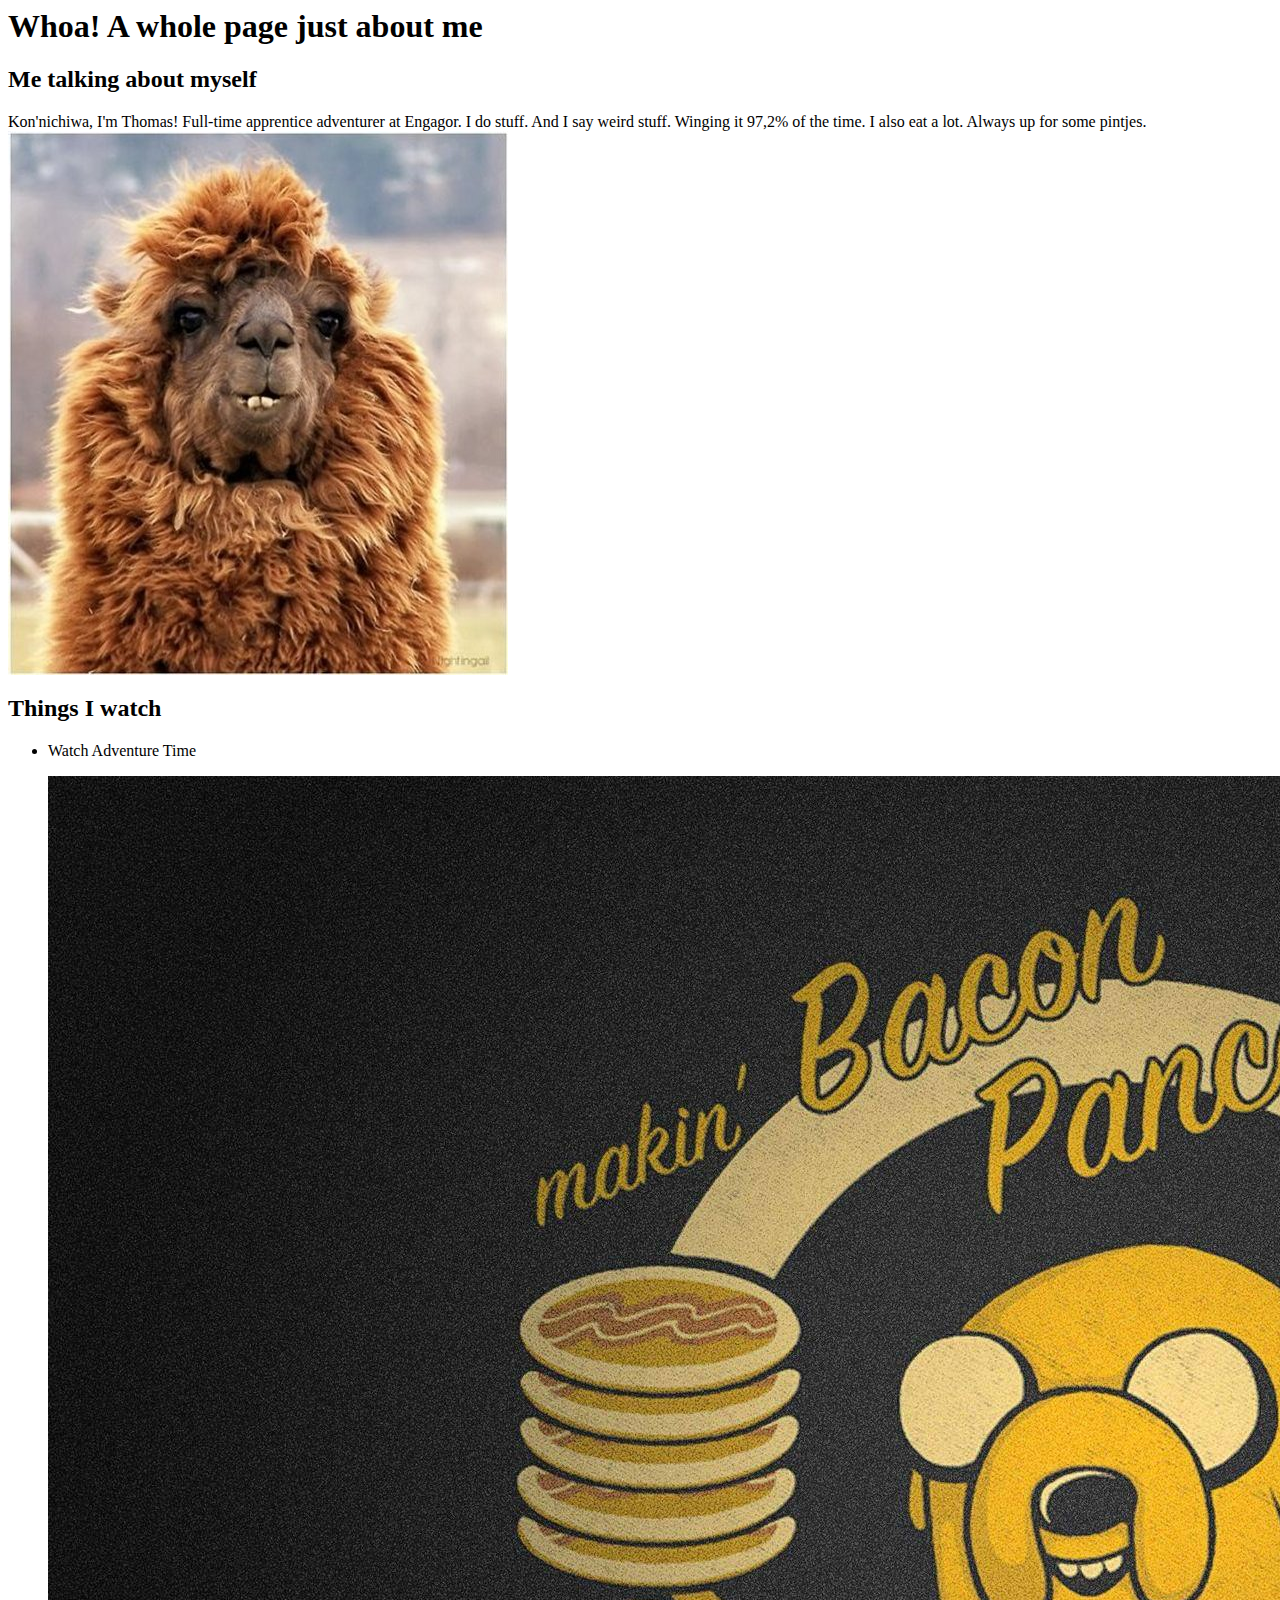
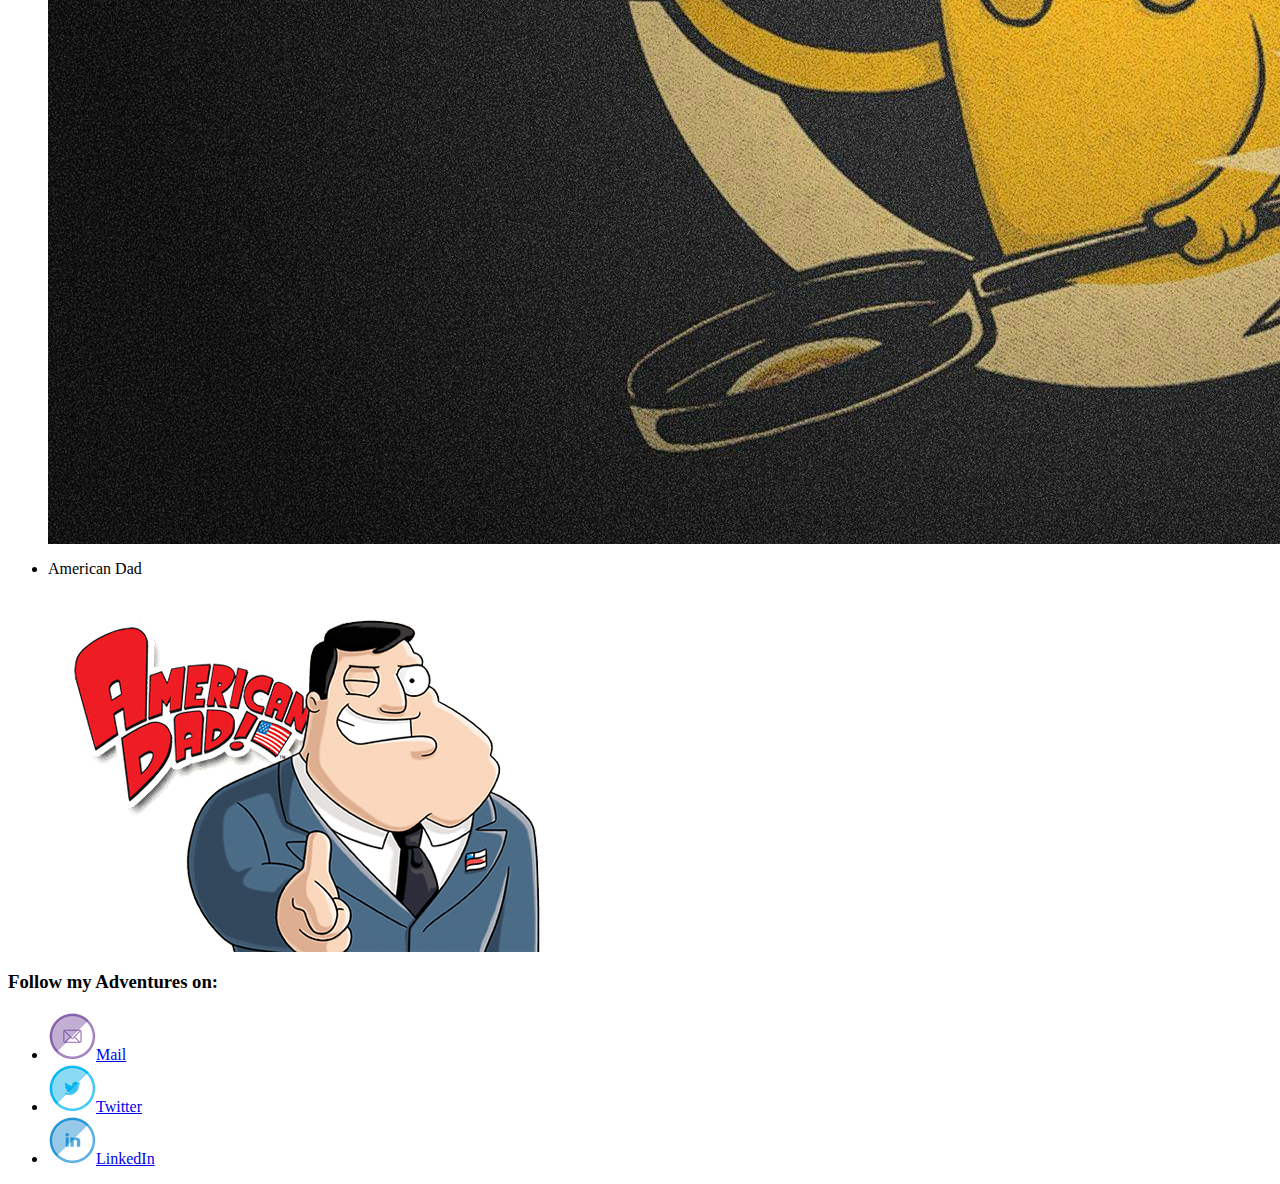
==== index.html @ bafc4918 "Update 1.4" ====
<html>
<!--  If you can read this: Open the footer.  -->                                                                                                                                   
<head>
	<title>Whoa!</title>
	<meta charset="UTF-8">
	<link rel="stylesheet" type="text/css" href=""> <!-- crashcourse.css --> 
	
</head>

<body>
<h1>Whoa! A whole page just about me</h1> <!-- Note to self: Eilandraadt project "doe me er eentje"-principe na JS/JQ lessen -->

<h2>Me talking about myself</h2>
<p>Kon'nichiwa, I'm Thomas! Full-time apprentice adventurer at Engagor. I do stuff. And I say weird stuff. Winging it 97,2% of the time. I also eat a lot. Always up for some pintjes. 

<img src="lama_bizarre013.jpeg">
<h2>Things I watch</h2> <!-- Add pictures + own picture  -->
<ul>
	<li>Watch Adventure Time
		<p><img src="at.jpeg"></p>
	</li>
	<li>American Dad
		<p><img src="ad.png"></p>
	</li>

</ul>

<h3>Follow my Adventures on:</h3>
<ul>
	<li>
		<a href="mailto:martens.thomas@live.be" target="_blank" title="Email"><img src="Mail.png">Mail</a>
	</li>
	<li>
		<a href="http://www.twitter.com/thmrts" target="_blank" title="Twitter"><img src="Twitter.png">Twitter</a>
	</li>
	<li>
		<a href="http://www.linkedin.com/thmrts" target="_blank" title="LinkedIn"><img src="LinkedIn.png">LinkedIn</a>
	</li>
</ul>

<footer>
<!-- I'm never gonna give you up -->
<!-- never gonna let you down -->
<!-- never gonna run around and desert you -->
<!-- Never gonna make you cry, never gonna say goodbye -->
<!-- never gonna tell a lie and hurt you -->

</footer>

	
</body>








</html>
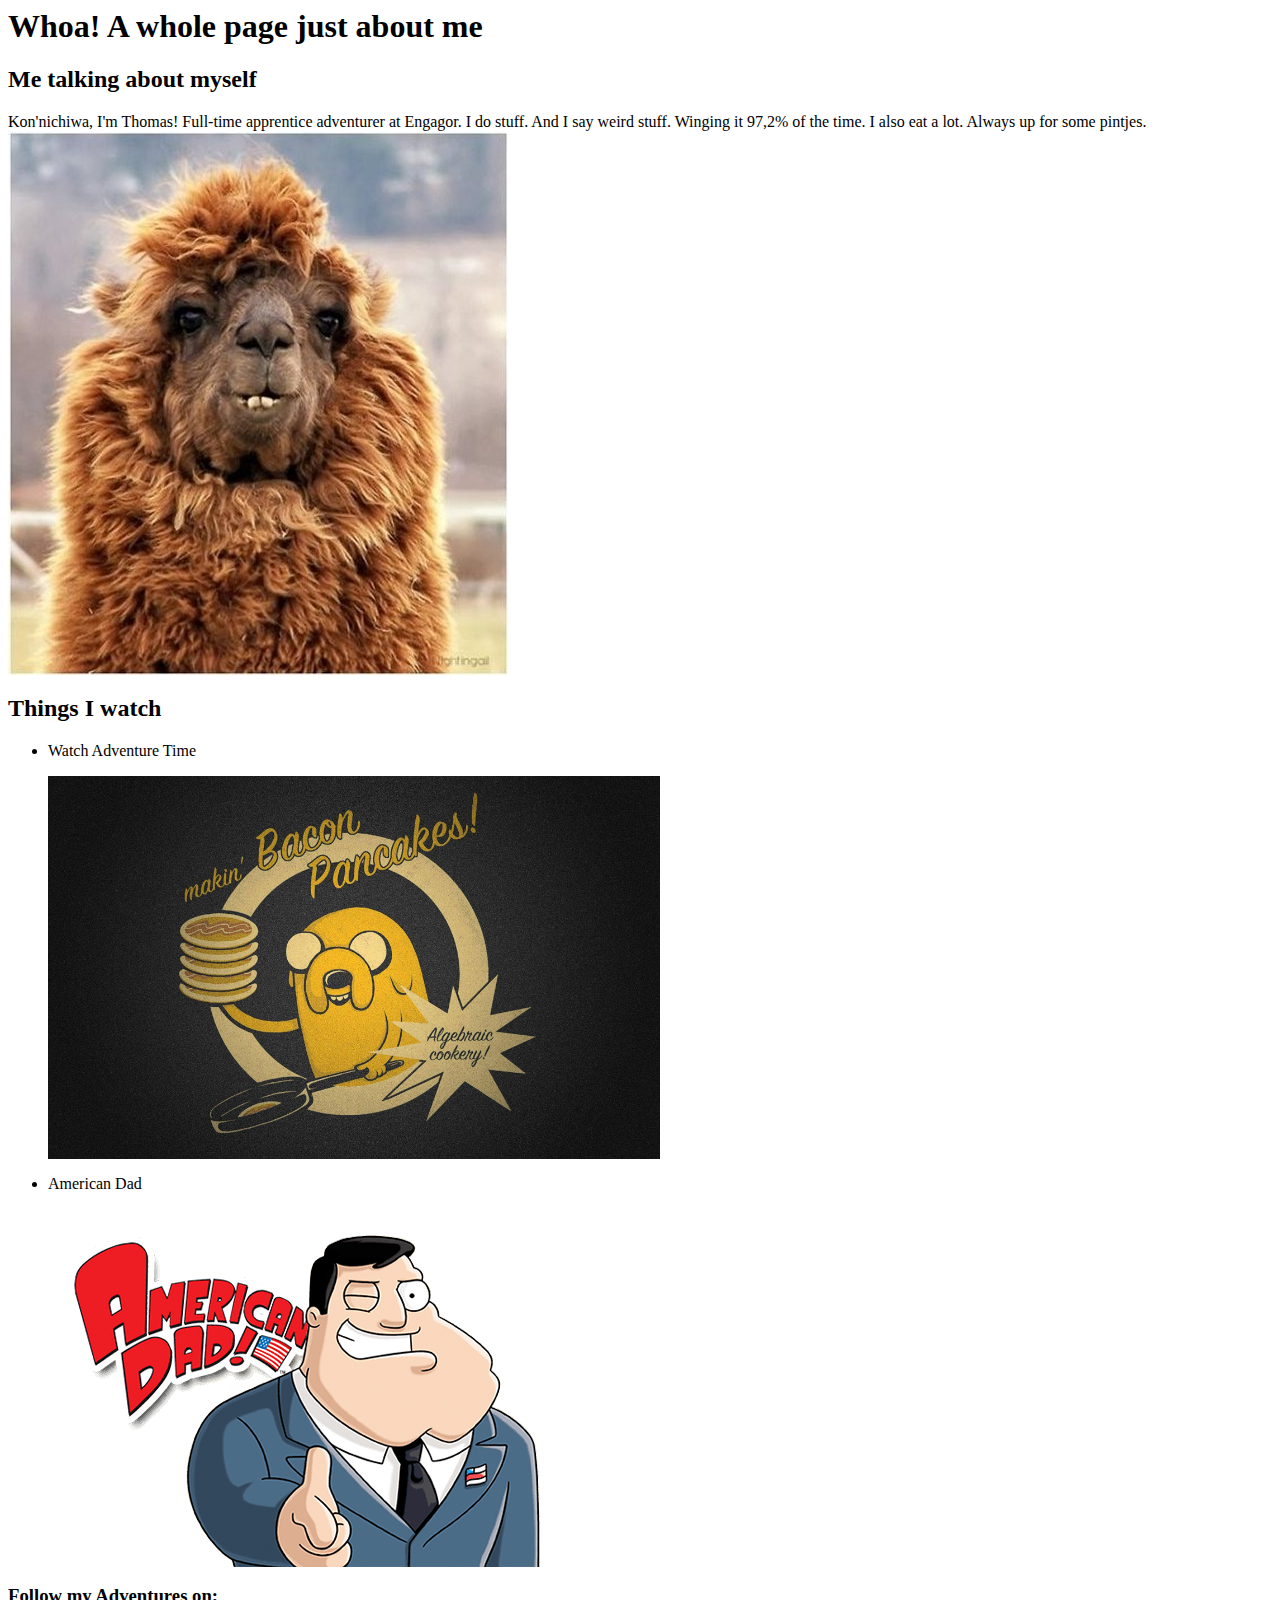
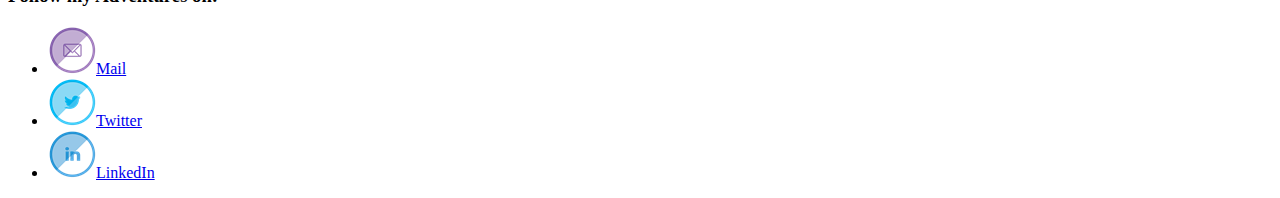
==== commit f112b438: "via git" ====
--- a/index.html
+++ b/index.html
@@ -14,10 +14,10 @@
 <p>Kon'nichiwa, I'm Thomas! Full-time apprentice adventurer at Engagor. I do stuff. And I say weird stuff. Winging it 97,2% of the time. I also eat a lot. Always up for some pintjes. 
 
 <img src="lama_bizarre013.jpeg">
-<h2>Things I watch</h2> <!-- Add pictures + own picture  -->
+<h2>Things I watch</h2> 
 <ul>
 	<li>Watch Adventure Time
-		<p><img src="at.jpeg"></p>
+		<p><img width="50%" src="at.jpeg"></p>
 	</li>
 	<li>American Dad
 		<p><img src="ad.png"></p>
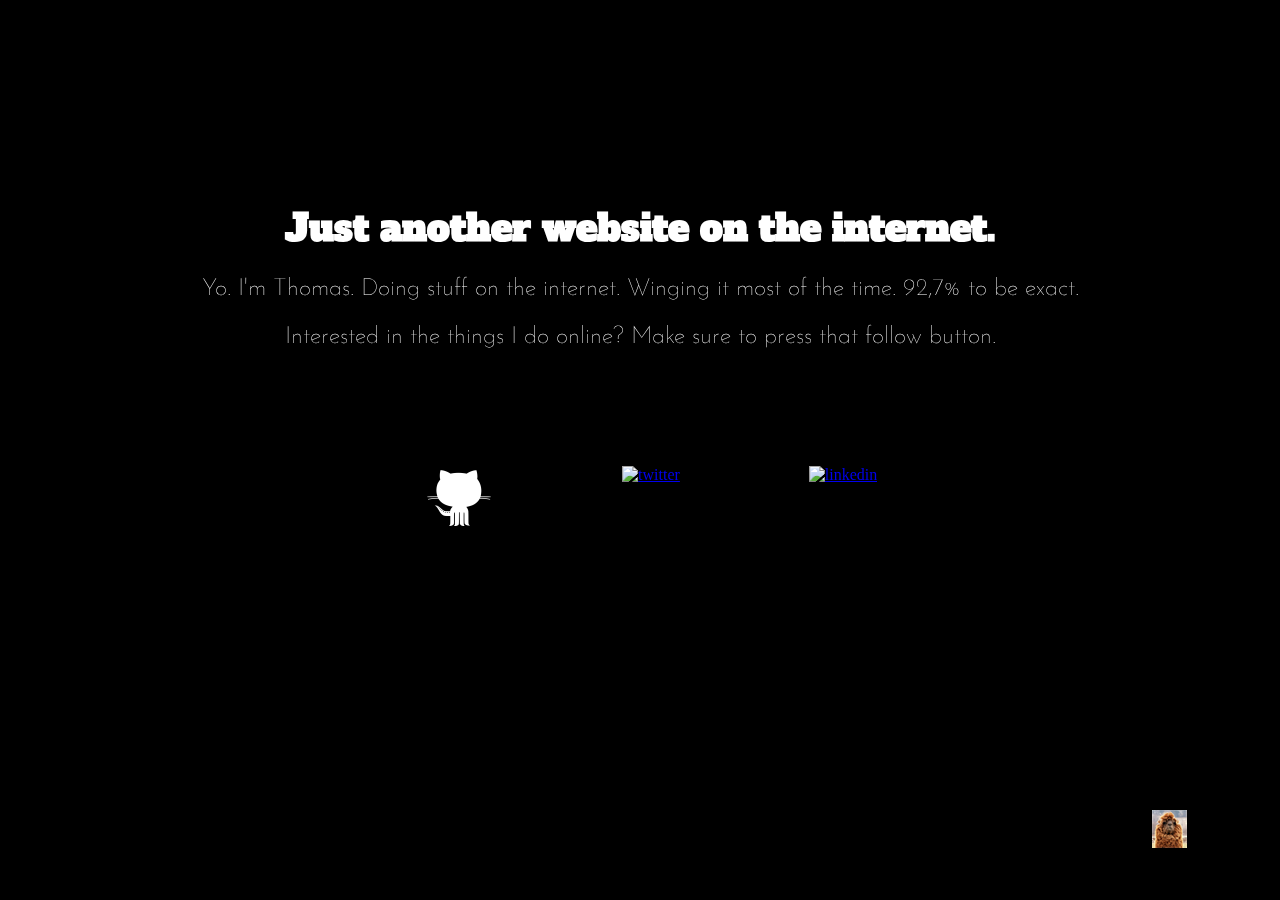
==== commit acd47db7: "nieuwe upload" ====
--- a/index.html
+++ b/index.html
@@ -3,41 +3,45 @@
 <head>
 	<title>Whoa!</title>
 	<meta charset="UTF-8">
-	<link rel="stylesheet" type="text/css" href=""> <!-- crashcourse.css --> 
+	<link rel="stylesheet" type="text/css" href="crashcourse.css"> <!-- crashcourse.css --> 
+	<link href='https://fonts.googleapis.com/css?family=Josefin+Sans' rel='stylesheet' type='text/css'>
+	<link href='https://fonts.googleapis.com/css?family=Alfa+Slab+One' rel='stylesheet' type='text/css'>
 	
 </head>
 
 <body>
-<h1>Whoa! A whole page just about me</h1> <!-- Note to self: Eilandraadt project "doe me er eentje"-principe na JS/JQ lessen -->
+<div class="container">
+	<div id="intro">
+<h1>Just another website on the internet. </h1>
+<p>Yo. I'm Thomas. Doing stuff on the internet. Winging it most of the time. 92,7% to be exact. </p><p>Interested in the things I do online? Make sure to press that follow button.</p></div>
+	<video autoplay poster="" id="bgvideo" loop>
+	<source src="urf.webm" type="video/webm">
+	<source src="urf.mp4" type="video/mp4">
+	</video>
+<div id="twitter">
+	<div id="twitterbox">
+	<a href="http://www.twitter.com/thmrts" target="_blank" alt="twitter"><img src="twitter.png" alt="twitter"></a>
+	</div>
 
-<h2>Me talking about myself</h2>
-<p>Kon'nichiwa, I'm Thomas! Full-time apprentice adventurer at Engagor. I do stuff. And I say weird stuff. Winging it 97,2% of the time. I also eat a lot. Always up for some pintjes. 
+</div>
+<div id="git">
+	<div id="gitbox">
+	<a href="http://www.github.com/ThomasMar" target="_blank" alt="github"><img src="github-6-64.png" alt="github"></a>
+	</div>
 
-<img src="lama_bizarre013.jpeg">
-<h2>Things I watch</h2> 
-<ul>
-	<li>Watch Adventure Time
-		<p><img width="50%" src="at.jpeg"></p>
-	</li>
-	<li>American Dad
-		<p><img src="ad.png"></p>
-	</li>
+</div>
+<div id="linkedin">
+	<div id="linkedinbox">
+	<a href="https://be.linkedin.com/in/thmrts" target="_blank" alt="linkedin"><img src="linkedin.png" alt="linkedin"></a>
+	</div>
 
-</ul>
 
-<h3>Follow my Adventures on:</h3>
-<ul>
-	<li>
-		<a href="mailto:martens.thomas@live.be" target="_blank" title="Email"><img src="Mail.png">Mail</a>
-	</li>
-	<li>
-		<a href="http://www.twitter.com/thmrts" target="_blank" title="Twitter"><img src="Twitter.png">Twitter</a>
-	</li>
-	<li>
-		<a href="http://www.linkedin.com/thmrts" target="_blank" title="LinkedIn"><img src="LinkedIn.png">LinkedIn</a>
-	</li>
-</ul>
+</div>
+<div id="image">
+<img src="lama.png" lt="Hallo. 't is een Thomas-product.">
+</div>
 
+</div> <!-- container div -->
 <footer>
 <!-- I'm never gonna give you up -->
 <!-- never gonna let you down -->
@@ -57,4 +61,7 @@
 
 
 
-</html>+</html>
+
+
+
--- a/crashcourse.css
+++ b/crashcourse.css
@@ -0,0 +1,100 @@
+body{
+	background-color:  #000;
+	margin:0;
+
+}
+
+
+div{
+	display: block;
+
+}
+
+video{
+	position: fixed;
+	min-width: 100%;
+    min-height: 100%;
+    width: auto;
+    height: auto;
+    z-index: -100;
+    background-size: cover;
+ }
+ h1{
+ 	font-size:36px;
+ 	font-family: 'Alfa Slab One', cursive;
+ }
+ #intro{
+ 	font-family: 'Josefin Sans', sans-serif;
+ 	position: absolute;
+ 	top:20%;
+ 	font-size:24px;
+ 	text-align: center;
+ 	font-weight: 100;
+ 	background: rgba(0,0,0,0.3);
+ 	color:white;
+ 	width: 100%
+ }
+
+#git{
+	width: 150px;
+	height:150px;
+	top:47%;
+	left:30%;
+	position: absolute;
+
+ 	
+}
+#twitter{
+	position: absolute;
+
+
+	width: 150px;
+	height:150px;
+	top:47%;
+	left:45%;
+	position: absolute;
+
+ 	
+}
+#linkedin{
+
+	width: 150px;
+	height:150px;
+	top:47%;
+	left:60%;
+	position: absolute;
+ 	
+}
+#image{
+	position: absolute;
+	top:90%;
+	left:90%;
+	background: rgba(0,0,0,0.3);
+
+}
+#twitterbox{
+	text-align: center;
+	position: relative;
+	top:43px;
+
+}
+#gitbox{
+	text-align: center;
+	position: relative;
+	top:43px;
+
+}
+#linkedinbox{
+	text-align: center;
+	position: relative;
+	top:43px;
+
+}
+
+a:hover{
+	background-color: yellow;
+}
+
+
+
+
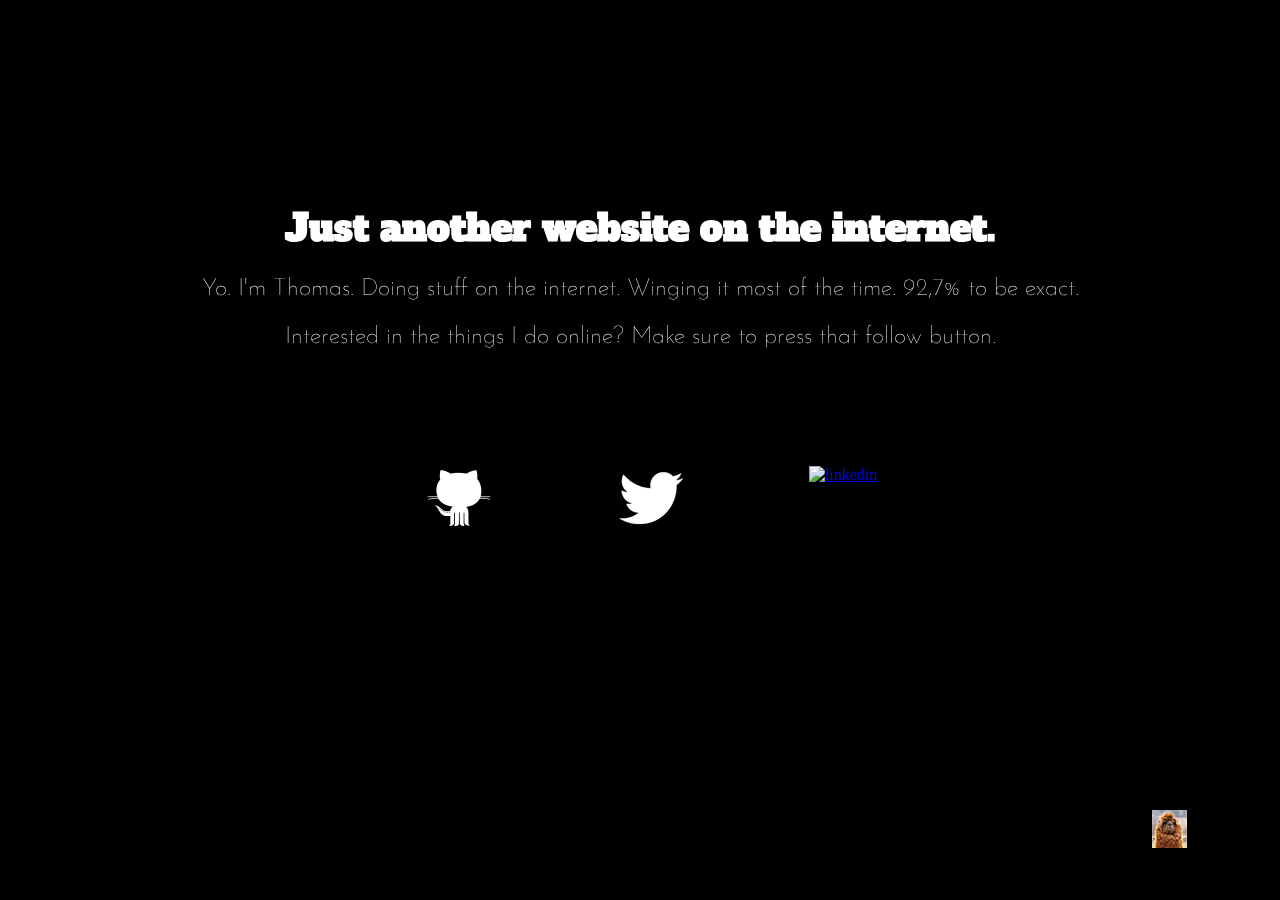
==== commit 7f471670: "pictures" ====
--- a/index.html
+++ b/index.html
@@ -20,7 +20,7 @@
 	</video>
 <div id="twitter">
 	<div id="twitterbox">
-	<a href="http://www.twitter.com/thmrts" target="_blank" alt="twitter"><img src="twitter.png" alt="twitter"></a>
+	<a href="http://www.twitter.com/thmrts" target="_blank" alt="twitter"><img src="Twitter.png" alt="twitter"></a>
 	</div>
 
 </div>
@@ -32,7 +32,7 @@
 </div>
 <div id="linkedin">
 	<div id="linkedinbox">
-	<a href="https://be.linkedin.com/in/thmrts" target="_blank" alt="linkedin"><img src="linkedin.png" alt="linkedin"></a>
+	<a href="https://be.linkedin.com/in/thmrts" target="_blank" alt="linkedin"><img src="Linkedin.png" alt="linkedin"></a>
 	</div>
 
 
--- a/crashcourse.css
+++ b/crashcourse.css
@@ -91,10 +91,9 @@
 
 }
 
-a:hover{
-	background-color: yellow;
-}
 
 
 
 
+
+
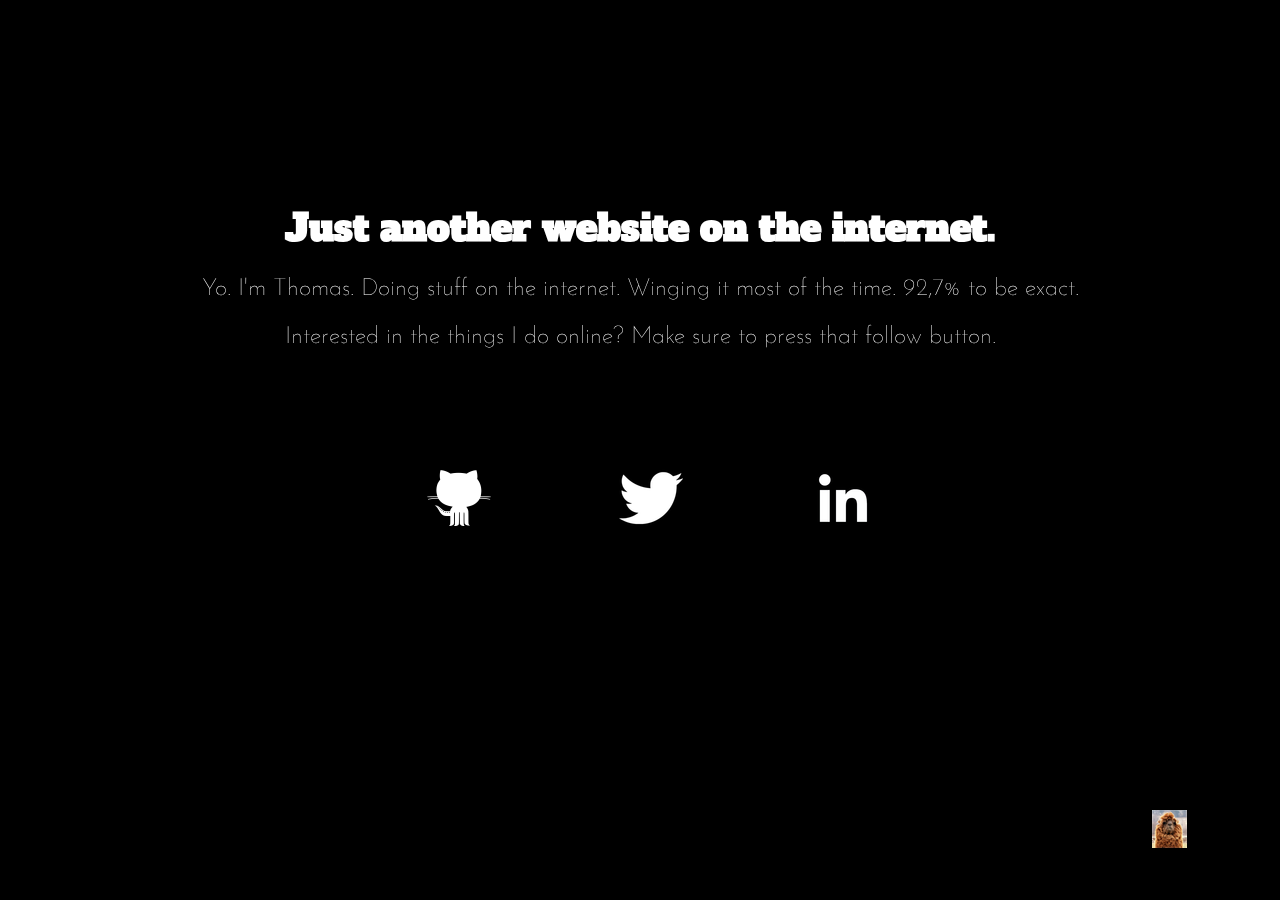
==== commit 360db41b: "typo" ====
--- a/index.html
+++ b/index.html
@@ -32,7 +32,7 @@
 </div>
 <div id="linkedin">
 	<div id="linkedinbox">
-	<a href="https://be.linkedin.com/in/thmrts" target="_blank" alt="linkedin"><img src="Linkedin.png" alt="linkedin"></a>
+	<a href="https://be.linkedin.com/in/thmrts" target="_blank" alt="linkedin"><img src="LinkedIn.png" alt="linkedin"></a>
 	</div>
 
 
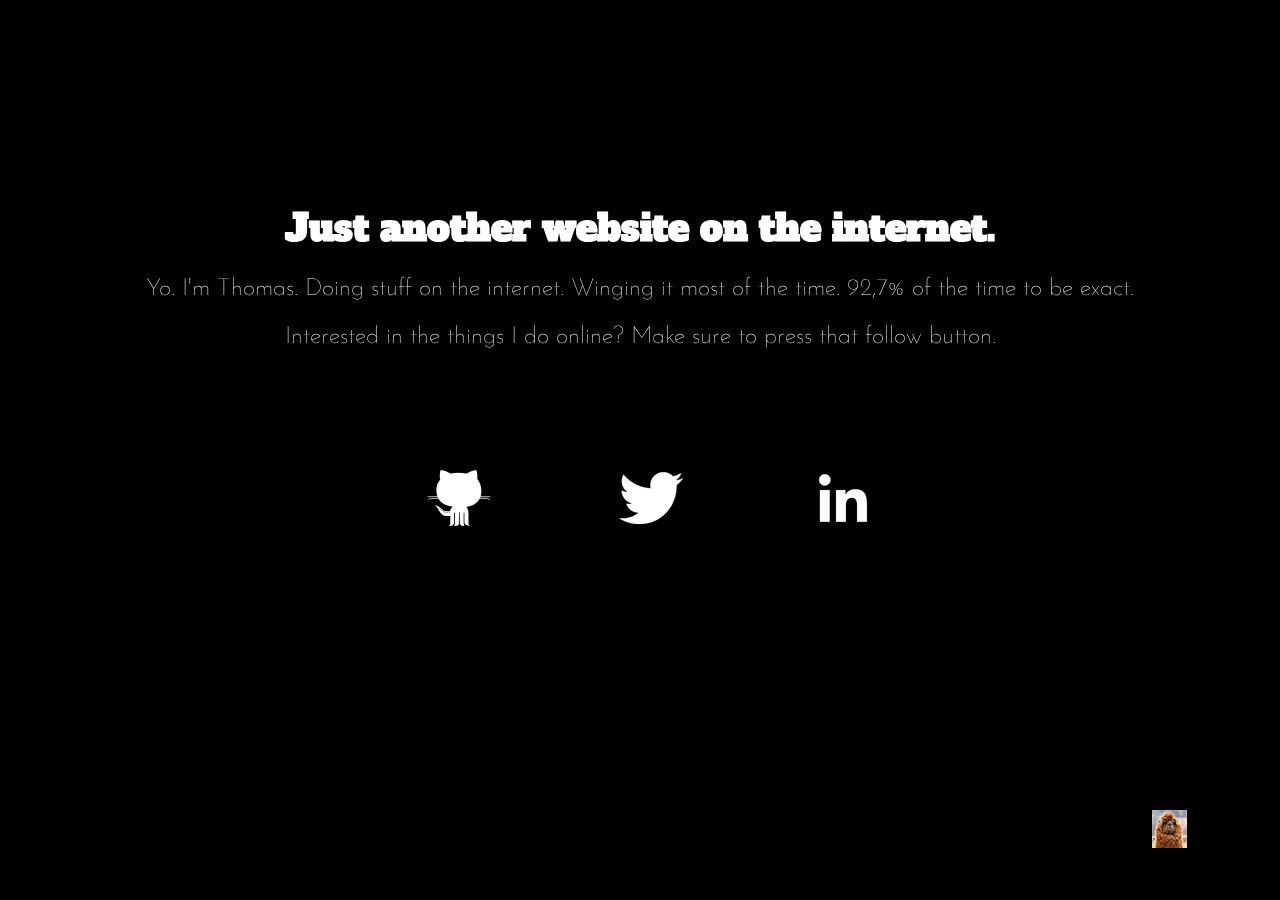
==== commit 25f6d446: "aanpassing" ====
--- a/index.html
+++ b/index.html
@@ -13,7 +13,7 @@
 <div class="container">
 	<div id="intro">
 <h1>Just another website on the internet. </h1>
-<p>Yo. I'm Thomas. Doing stuff on the internet. Winging it most of the time. 92,7% to be exact. </p><p>Interested in the things I do online? Make sure to press that follow button.</p></div>
+<p>Yo. I'm Thomas. Doing stuff on the internet. Winging it most of the time. 92,7% of the time to be exact. </p><p>Interested in the things I do online? Make sure to press that follow button.</p></div>
 	<video autoplay poster="" id="bgvideo" loop>
 	<source src="urf.webm" type="video/webm">
 	<source src="urf.mp4" type="video/mp4">
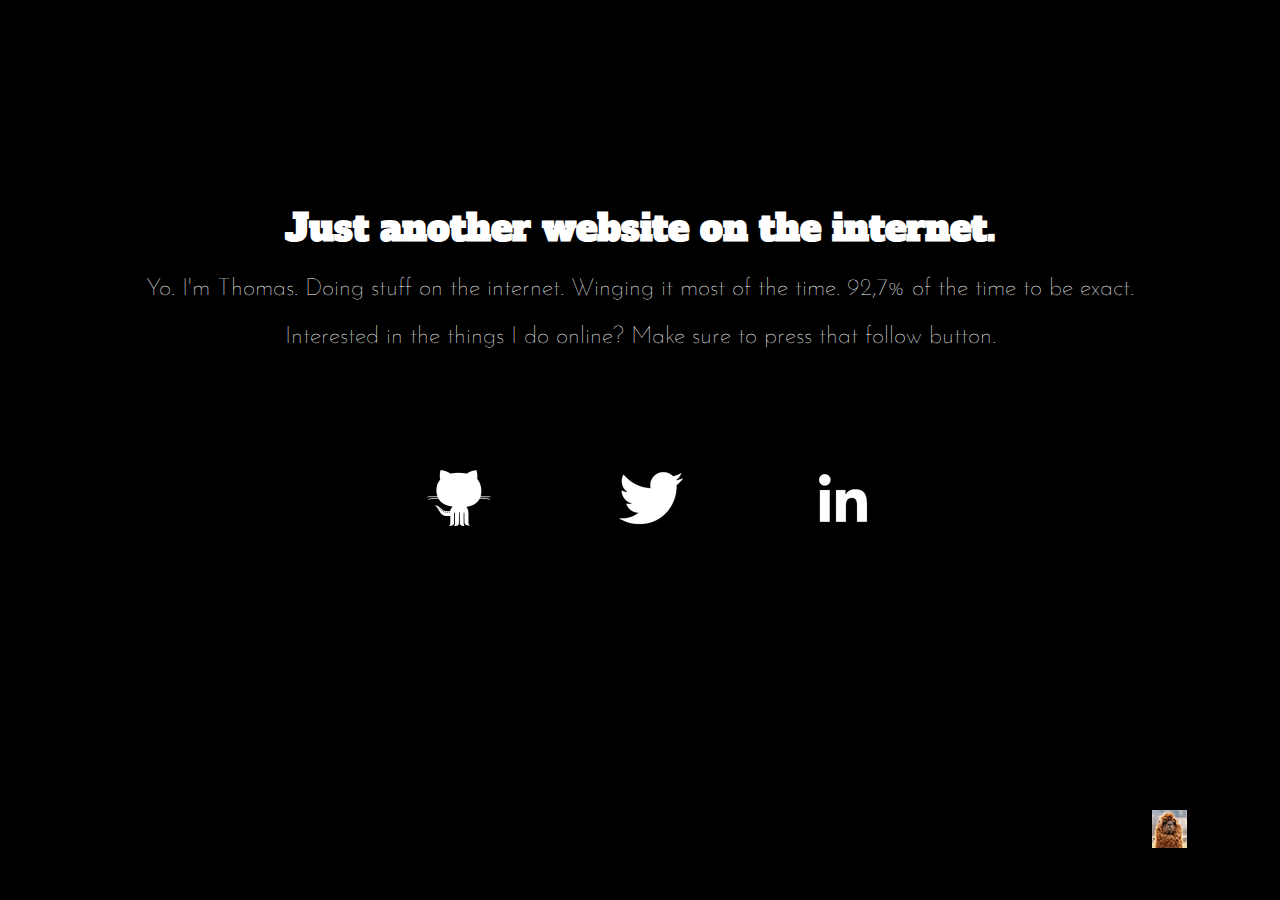
==== commit dd8aa4d1: "changes" ====
--- a/index.html
+++ b/index.html
@@ -6,18 +6,24 @@
 	<link rel="stylesheet" type="text/css" href="crashcourse.css"> <!-- crashcourse.css --> 
 	<link href='https://fonts.googleapis.com/css?family=Josefin+Sans' rel='stylesheet' type='text/css'>
 	<link href='https://fonts.googleapis.com/css?family=Alfa+Slab+One' rel='stylesheet' type='text/css'>
-	
 </head>
-
+<!-- Start of LiveChat (www.livechatinc.com) code -->
+<script type="text/javascript">
+window.__lc = window.__lc || {};
+window.__lc.license = 8548021;
+(function() {
+  var lc = document.createElement('script'); lc.type = 'text/javascript'; lc.async = true;
+  lc.src = ('https:' == document.location.protocol ? 'https://' : 'http://') + 'cdn.livechatinc.com/tracking.js';
+  var s = document.getElementsByTagName('script')[0]; s.parentNode.insertBefore(lc, s);
+})();
+</script>
+<!-- End of LiveChat code -->
 <body>
 <div class="container">
 	<div id="intro">
 <h1>Just another website on the internet. </h1>
 <p>Yo. I'm Thomas. Doing stuff on the internet. Winging it most of the time. 92,7% of the time to be exact. </p><p>Interested in the things I do online? Make sure to press that follow button.</p></div>
-	<video autoplay poster="" id="bgvideo" loop>
-	<source src="urf.webm" type="video/webm">
-	<source src="urf.mp4" type="video/mp4">
-	</video>
+	
 <div id="twitter">
 	<div id="twitterbox">
 	<a href="http://www.twitter.com/thmrts" target="_blank" alt="twitter"><img src="Twitter.png" alt="twitter"></a>
